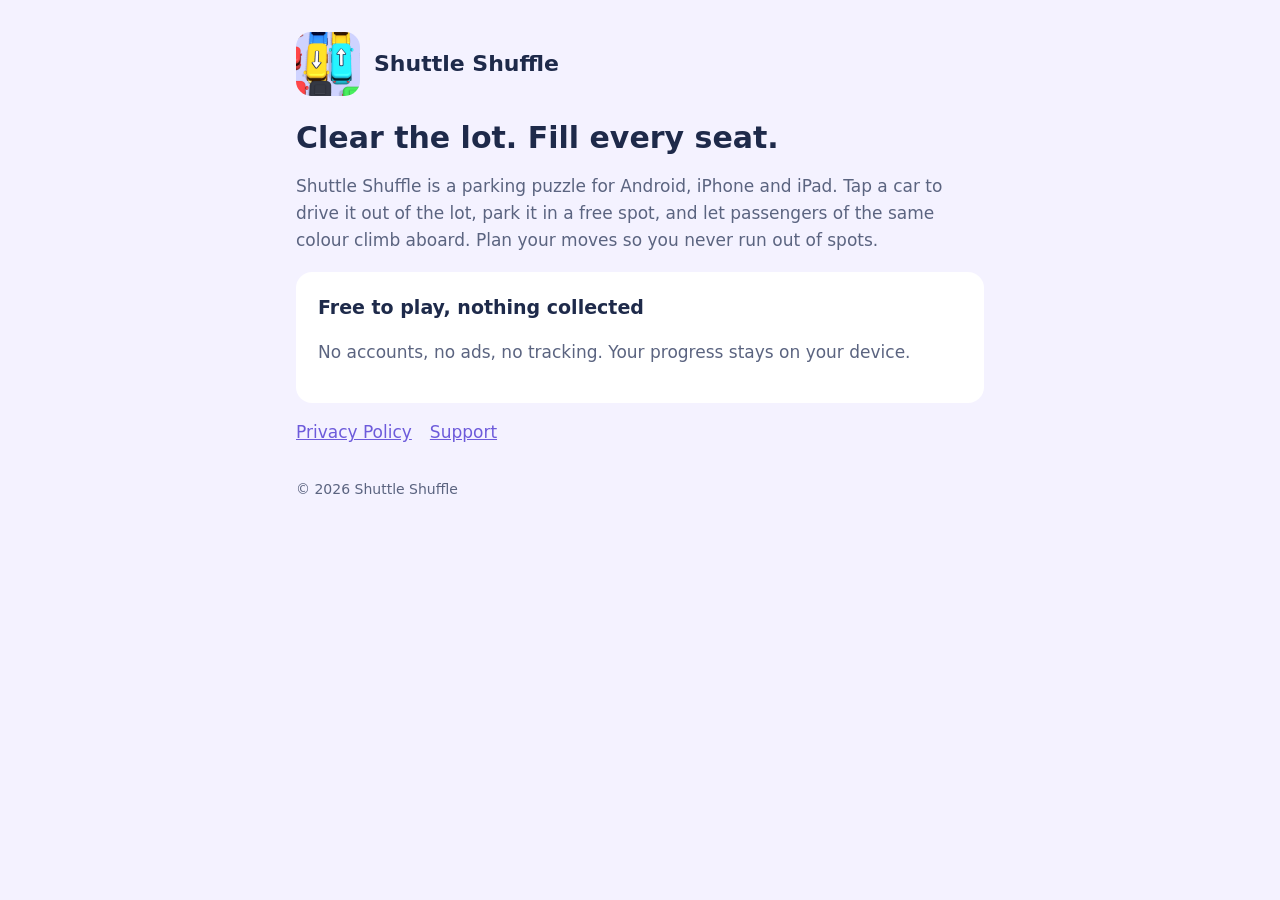
==== index.html @ e5b63c01 "Shuttle Shuffle privacy, support and home pages Co-Authored-By: Claude Opus 5.5 <noreply@anthropic.c" ====
<!doctype html>
<html lang="en"><head><meta charset="utf-8"><meta name="viewport" content="width=device-width, initial-scale=1">
<title>Shuttle Shuffle</title><meta name="description" content="Shuttle Shuffle: a colourful car and bus parking puzzle for Android, iPhone and iPad.">
<link rel="icon" href="icon.png"><link rel="stylesheet" href="style.css"></head>
<body><main>
<header><img src="icon.png" alt=""><a href="index.html">Shuttle Shuffle</a></header>
<h1>Clear the lot. Fill every seat.</h1>
<p>Shuttle Shuffle is a parking puzzle for Android, iPhone and iPad. Tap a car to drive it out of the lot, park it in a free spot, and let passengers of the same colour climb aboard. Plan your moves so you never run out of spots.</p>
<section><h2>Free to play, nothing collected</h2><p>No accounts, no ads, no tracking. Your progress stays on your device.</p></section>
<nav><a href="privacy.html">Privacy Policy</a><a href="support.html">Support</a></nav>
<footer>&copy; 2026 Shuttle Shuffle</footer>
</main></body></html>
---- style.css ----
:root { --bg: #f4f2ff; --card: #fff; --ink: #1e2a4a; --muted: #5b6480; --accent: #6d5bdb; }
@media (prefers-color-scheme: dark) { :root { --bg: #14122a; --card: #1e1b3a; --ink: #eceaff; --muted: #a9a6c9; --accent: #9d8ff0; } }
* { box-sizing: border-box; }
body { margin: 0; background: var(--bg); color: var(--ink); font: 17px/1.6 system-ui, -apple-system, "Segoe UI", Roboto, sans-serif; }
main { max-width: 720px; margin: 0 auto; padding: 32px 16px 64px; }
header { display: flex; align-items: center; gap: 14px; margin-bottom: 24px; }
header img { width: 64px; height: 64px; border-radius: 15px; }
header a { color: inherit; text-decoration: none; font-weight: 700; font-size: 22px; }
section { background: var(--card); border-radius: 16px; padding: 20px 22px; margin: 16px 0; }
h1 { font-size: 30px; line-height: 1.2; margin: 0 0 6px; }
h2 { font-size: 19px; margin: 0 0 6px; }
p, li { color: var(--muted); }
a { color: var(--accent); }
nav a { margin-right: 18px; }
footer { margin-top: 32px; font-size: 14px; color: var(--muted); }
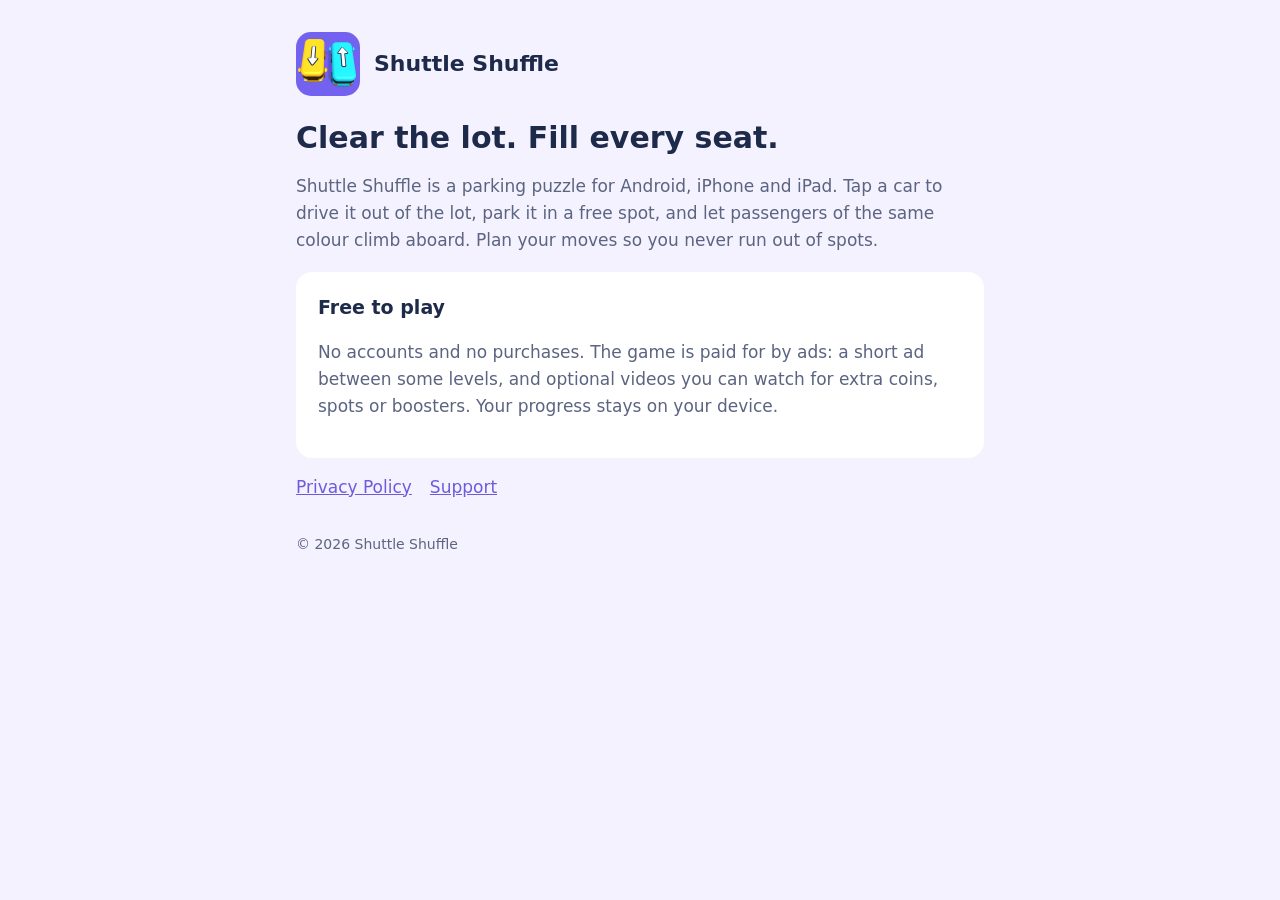
==== commit 749f0d4e: "Describe Google AdMob ads in the privacy policy and home page Co-Authored-By: Claude Opus 5.5 <norep" ====
--- a/index.html
+++ b/index.html
@@ -6,7 +6,7 @@
 <header><img src="icon.png" alt=""><a href="index.html">Shuttle Shuffle</a></header>
 <h1>Clear the lot. Fill every seat.</h1>
 <p>Shuttle Shuffle is a parking puzzle for Android, iPhone and iPad. Tap a car to drive it out of the lot, park it in a free spot, and let passengers of the same colour climb aboard. Plan your moves so you never run out of spots.</p>
-<section><h2>Free to play, nothing collected</h2><p>No accounts, no ads, no tracking. Your progress stays on your device.</p></section>
+<section><h2>Free to play</h2><p>No accounts and no purchases. The game is paid for by ads: a short ad between some levels, and optional videos you can watch for extra coins, spots or boosters. Your progress stays on your device.</p></section>
 <nav><a href="privacy.html">Privacy Policy</a><a href="support.html">Support</a></nav>
 <footer>&copy; 2026 Shuttle Shuffle</footer>
 </main></body></html>
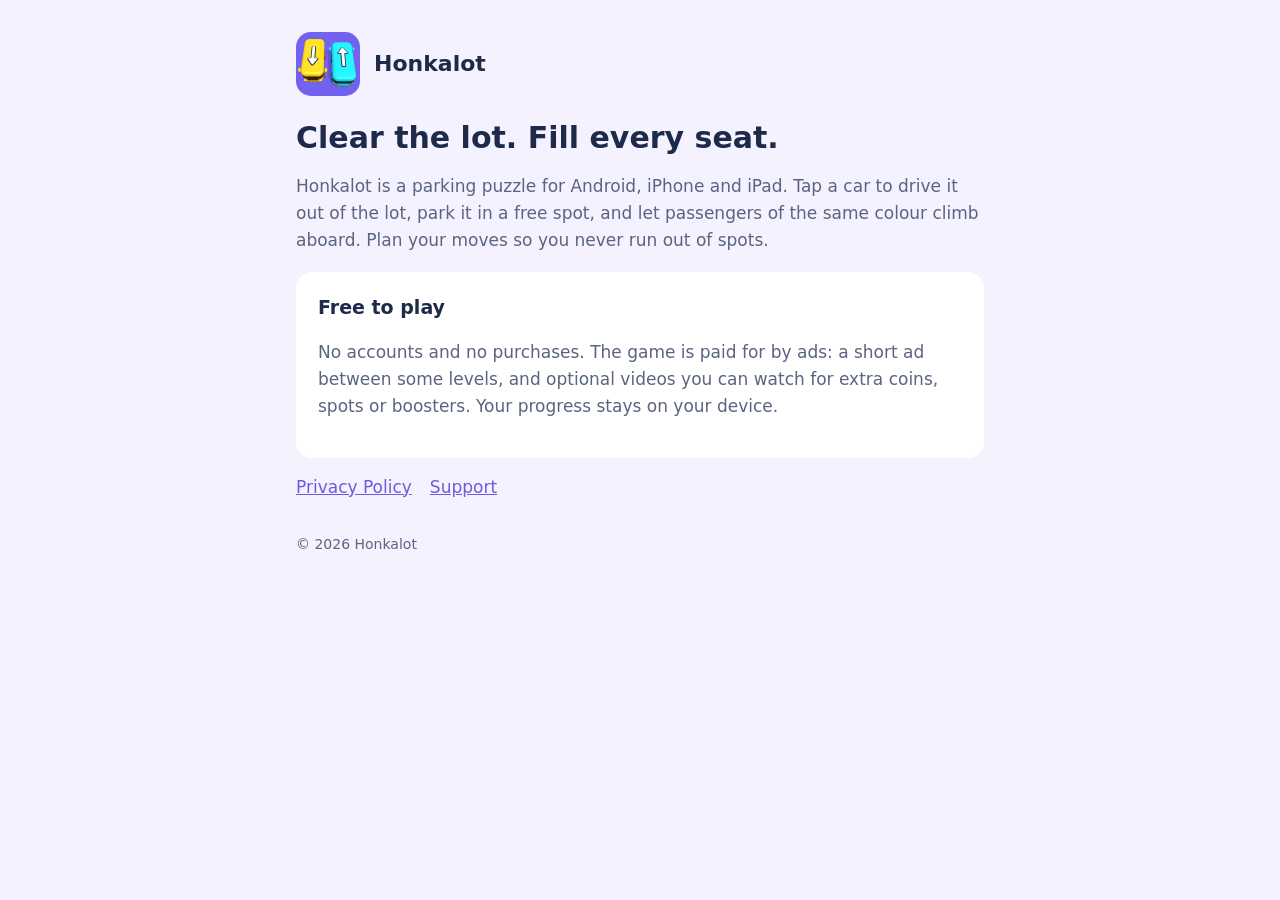
==== commit bf4b0b4a: "Rename the game to Honkalot on all pages Co-Authored-By: Claude Opus 5.5 <noreply@anthropic.com>" ====
--- a/index.html
+++ b/index.html
@@ -1,12 +1,12 @@
 <!doctype html>
 <html lang="en"><head><meta charset="utf-8"><meta name="viewport" content="width=device-width, initial-scale=1">
-<title>Shuttle Shuffle</title><meta name="description" content="Shuttle Shuffle: a colourful car and bus parking puzzle for Android, iPhone and iPad.">
+<title>Honkalot</title><meta name="description" content="Honkalot: a colourful car and bus parking puzzle for Android, iPhone and iPad.">
 <link rel="icon" href="icon.png"><link rel="stylesheet" href="style.css"></head>
 <body><main>
-<header><img src="icon.png" alt=""><a href="index.html">Shuttle Shuffle</a></header>
+<header><img src="icon.png" alt=""><a href="index.html">Honkalot</a></header>
 <h1>Clear the lot. Fill every seat.</h1>
-<p>Shuttle Shuffle is a parking puzzle for Android, iPhone and iPad. Tap a car to drive it out of the lot, park it in a free spot, and let passengers of the same colour climb aboard. Plan your moves so you never run out of spots.</p>
+<p>Honkalot is a parking puzzle for Android, iPhone and iPad. Tap a car to drive it out of the lot, park it in a free spot, and let passengers of the same colour climb aboard. Plan your moves so you never run out of spots.</p>
 <section><h2>Free to play</h2><p>No accounts and no purchases. The game is paid for by ads: a short ad between some levels, and optional videos you can watch for extra coins, spots or boosters. Your progress stays on your device.</p></section>
 <nav><a href="privacy.html">Privacy Policy</a><a href="support.html">Support</a></nav>
-<footer>&copy; 2026 Shuttle Shuffle</footer>
+<footer>&copy; 2026 Honkalot</footer>
 </main></body></html>
